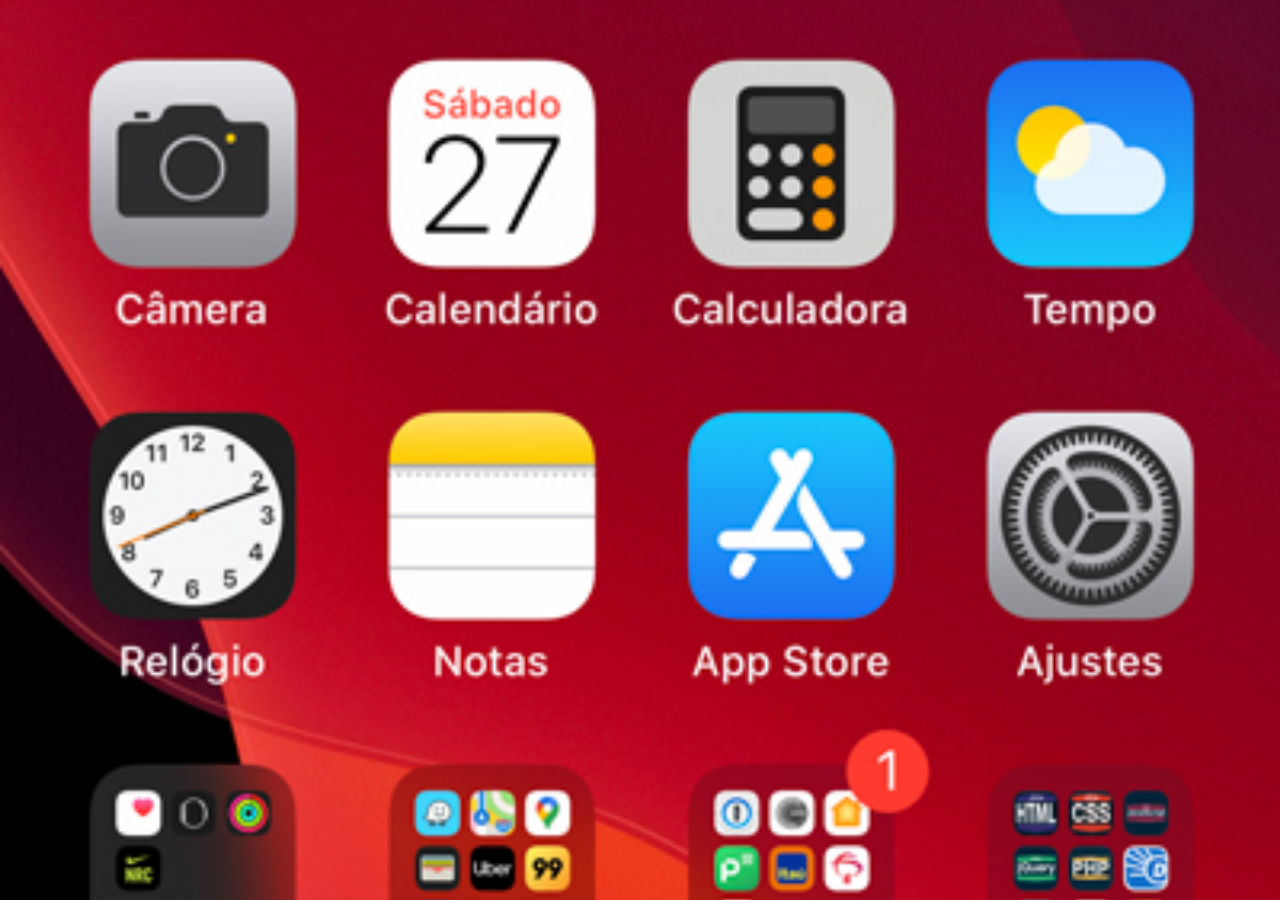
==== home.html @ 2ec71c80 "projeto social" ====
<!DOCTYPE html>
<html lang="pt-br">
<head>
    <meta charset="UTF-8">
    <meta name="viewport" content="width=device-width, initial-scale=1.0">
    <title>home</title>
    <style>
        *{
            margin: 0px;
            padding: 0px;
        }
        body{
            width:100vh;
            height: 100vh;
            background:black url(imagens/tela-home.jpg) no-repeat top center;
            background-size: cover;

        }
    </style>
</head>
<body>
    
</body>
</html>
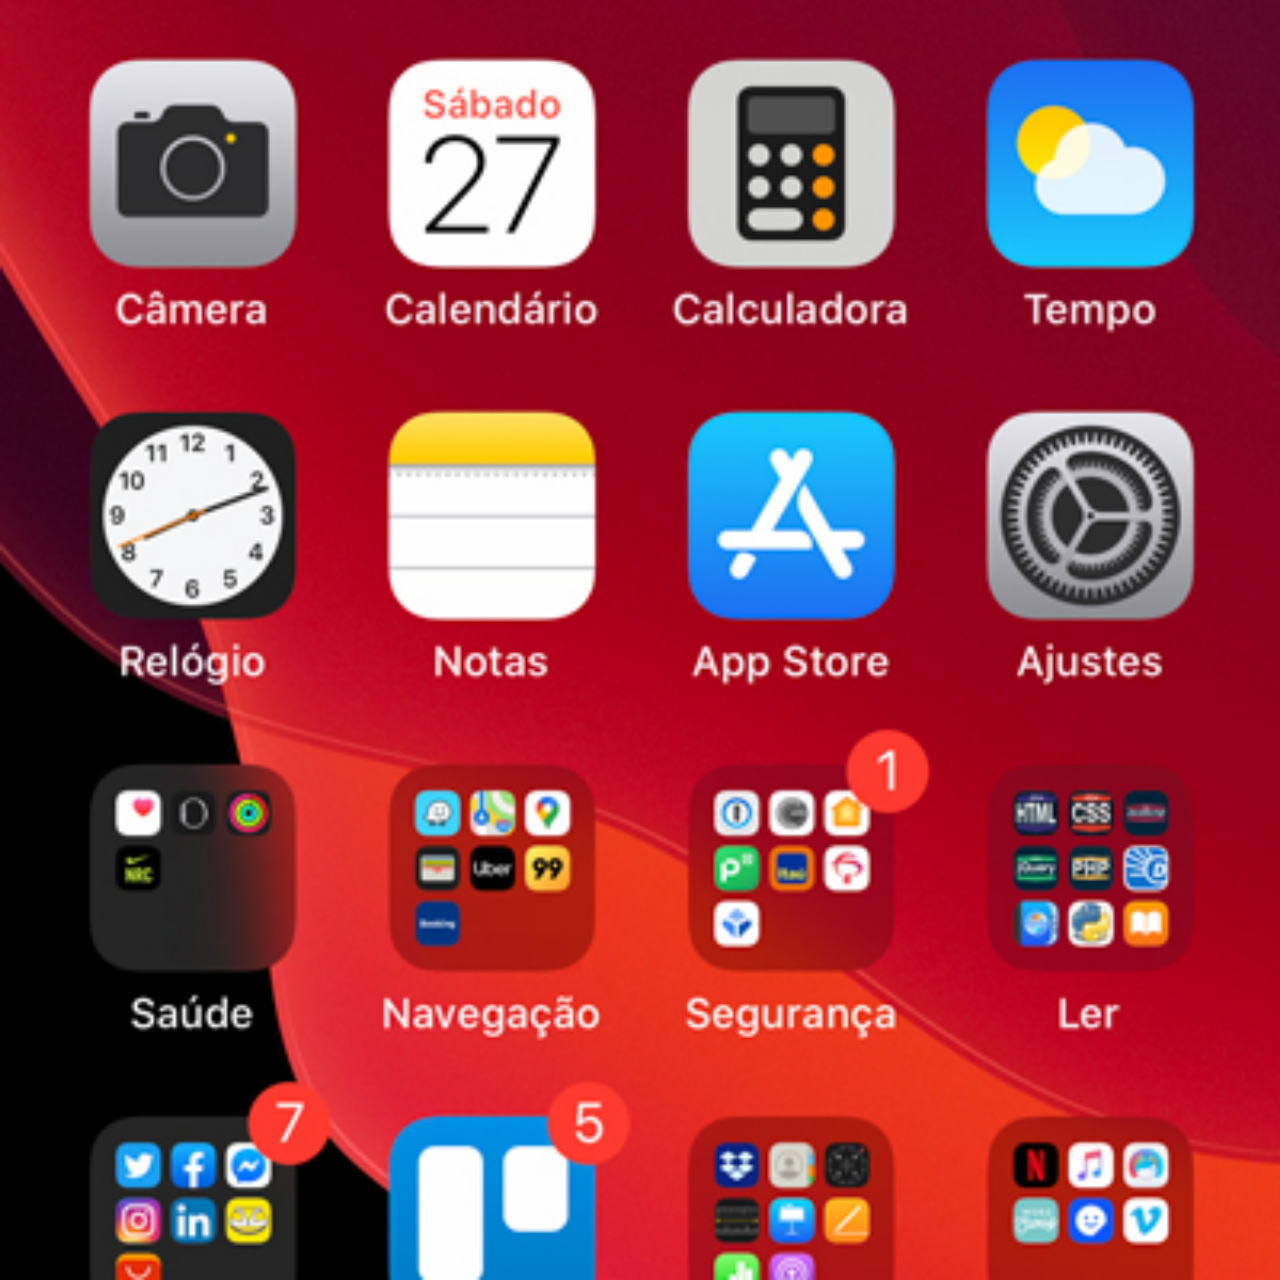
==== commit 6ce958f6: "atualizei" ====
--- a/home.html
+++ b/home.html
@@ -10,10 +10,10 @@
             padding: 0px;
         }
         body{
-            width:100vh;
-            height: 100vh;
+            width:100vw;
+            height: 100vw;
             background:black url(imagens/tela-home.jpg) no-repeat top center;
-            background-size: cover;
+            background-size:cover
 
         }
     </style>
